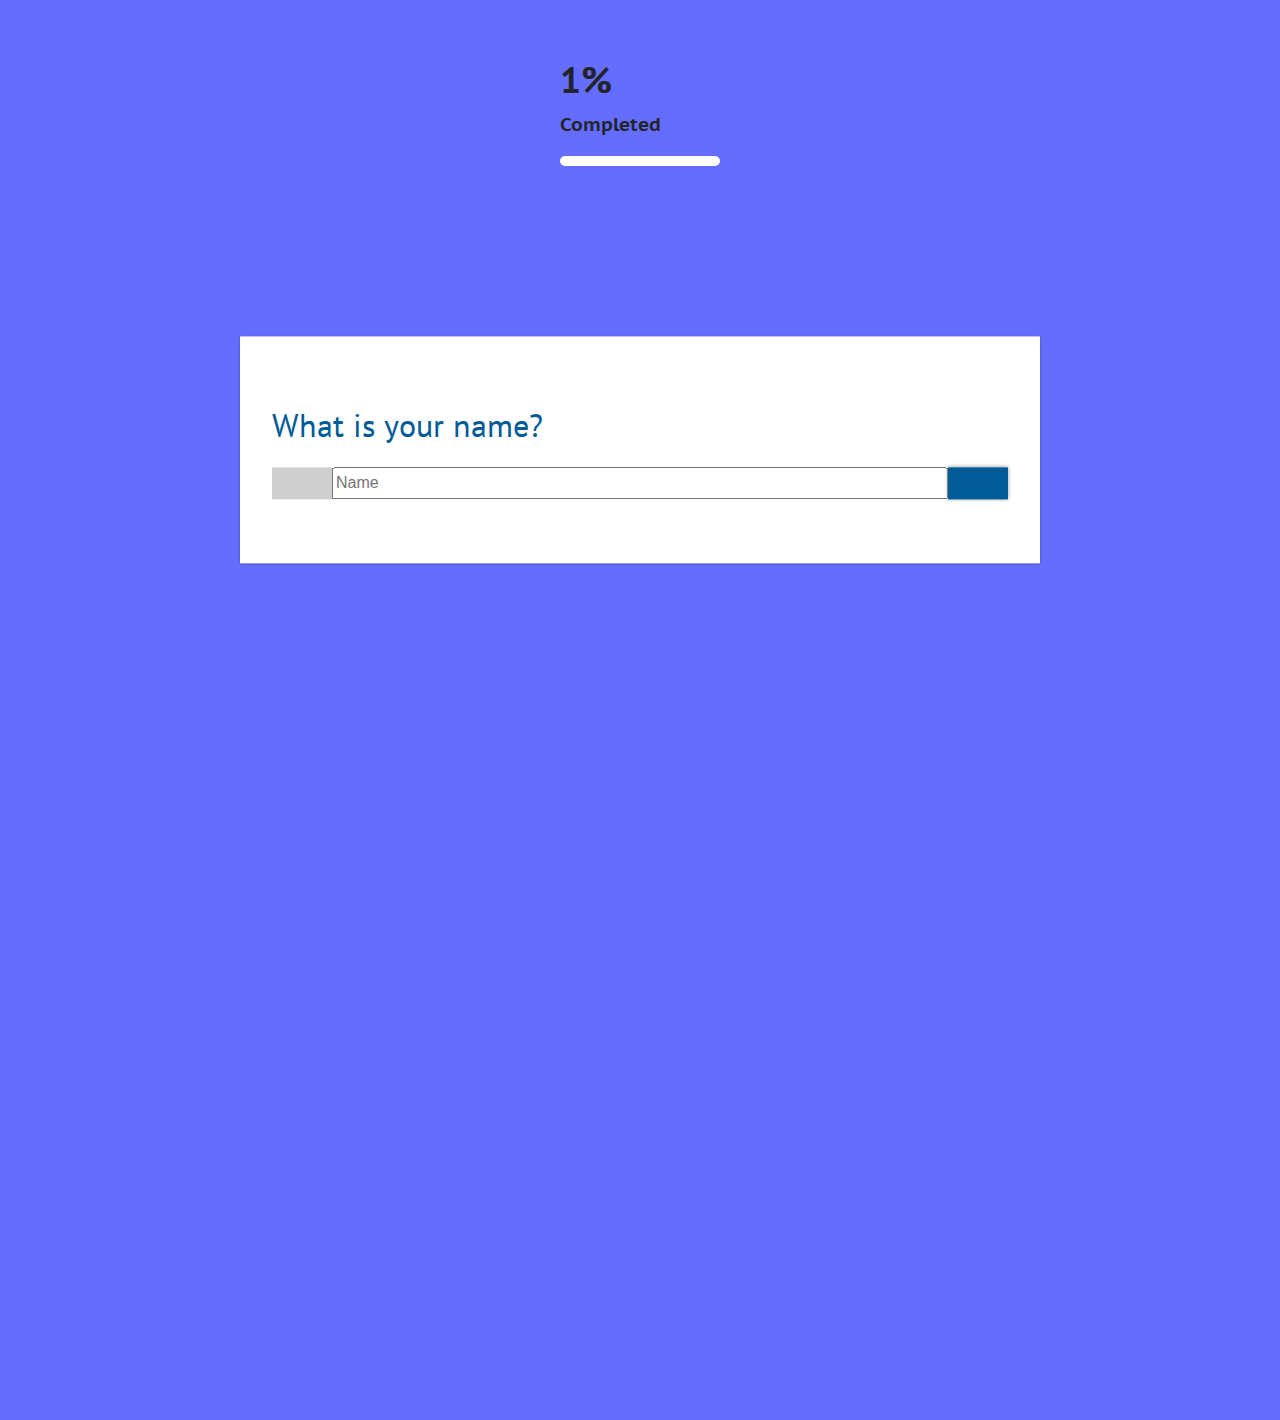
==== form.html @ 3a54dbaa "add a new file" ====
<!DOCTYPE html>
<html lang="en">

<head>
    <meta charset="UTF-8">
    <meta name="viewport" content="width=device-width, initial-scale=1.0">
    <meta http-equiv="X-UA-Compatible" content="IE=edge">
    <meta name="author" content="">
    <meta name="description" content="">
    <meta name="theme-color" content="#008000" />
    <title>Get Quote</title>

    <link rel="icon" href="favicon.ico" type="image/x-icon" />

    <link href="https://fonts.googleapis.com/css?family=PT+Sans|PT+Sans+Caption|PT+Serif" rel="stylesheet">
    <link rel="stylesheet" href="https://use.fontawesome.com/releases/v5.8.1/css/all.css" integrity="sha384-50oBUHEmvpQ+1lW4y57PTFmhCaXp0ML5d60M1M7uH2+nqUivzIebhndOJK28anvf" crossorigin="anonymous">

    <link rel="stylesheet" href="css/index.css">

    <link rel="stylesheet" href="stylesheet.css">



    <style>

    </style>

</head>

<body id="site" class="center-content">


    <form action="thankyou.html" method="GET" data-netlify-recaptcha="true" data-netlify="true">

        <div class="progress">
            <h3 id="status"><span class="percentage">1% </span>Completed</h3>
            <progress id="progressBar" value="0" max="100"></progress>
        </div>


        <div class="field-username input-text">

            <p class="question">What is your name?</p>

            <i class="fas fa-user-edit icon-start"></i>

            <input type="text" placeholder="Name" required />

            <i id="plus" class="fas fa-arrow-down enter-next"></i>

        </div>

        <div class="field-email input-text innactive">

            <p class="question">What is your Email?</p>

            <i class="fas fa-envelope icon-start"></i>

            <input type="email" placeholder="Email" required />

            <i id="plus" class="fas fa-arrow-down enter-next"></i>

        </div>


        <div class="field-coverage input-radio innactive">

            <p class="question">When would you like coverage?</p>

            <input id="immediately" type="radio" value="immediately" name="coverage" required />
            <label for="immediately" id="plus" class="enter-next">Immediately</label>

            <input id="2months" type="radio" value="2months" name="coverage" required />
            <label for="2months" id="plus" class="enter-next">Within 2 months</label>

            <input id="notsure" type="radio" value="notsure" name="coverage" required />
            <label for="notsure" id="plus" class="enter-next">Not sure</label>

        </div>



        <div class="field-income input-radio innactive">

                <p class="question">What is your total household income?</p>
    
                <input id="fortyseven-plus" type="radio" value="fortyseven-plus" name="income" required />
                <label for="fortyseven-plus" id="plus" class="enter-next">$47,001+</label>
    
                <input id="thirty-fortyseven" type="radio" value="thirty-fortyseven" name="income" required />
                <label for="thirty-fortyseven" id="plus" class="enter-next">$30,001 - $47,000</label>
    
                <input id="sixteen-and-thirty" type="radio" value="sixteen-and-thirty" name="income" required />
                <label for="sixteen-and-thirty" id="plus" class="enter-next">$16,001 - $30,000</label>

                <input id="zero-sixteen" type="radio" value="zero-sixteen" name="income" required />
                <label for="zero-sixteen" id="plus" class="enter-next">$0 - $16,000</label>
    
        </div>




        <div class="field-gender input-radio innactive">

            <p class="question">What is your Gender?</p>

            <input id="male" value="male" type="radio" name="gender" required />
            <label for="male" id="plus" class="enter-next">Male</label>

            <input id="female" type="radio" value="female" name="gender" required />
            <label for="female" id="plus" class="enter-next">Female</label>

        </div>

        <div class="field-submit input-submit innactive">

            <input id="submit" type="submit" />

        </div>

    </form>

    <script src="js/animated-form.js"></script>

    <script src="app.js"></script>

</body>

</html>
---- css/index.css ----
/* loads default */
@import url("default.css");
/*Loads embed.css*/
@import url('progressbar.css');
/*Loads seo.css*/
@import url('seo.css');
/*Loads embed.css*/
@import url('video-tag.css');
/*Loads embed.css*/
@import url('video-yt.css');
/*Loads embed.css*/
@import url('slider.css');
/*Loads gallery.css*/
@import url('gallery.css');
/*Loads inventory.css*/
@import url('inventory.css');
/*Loads template_literals.css*/
@import url('template_literals.css');
/* loads form */
@import url('form.css');
/*Loads button.css*/
@import url('button.css');
/*Loads Library.css*/
@import url('components.css');
/*Loads footer.css*/
@import url('footer.css');
/*Loads header.css*/
@import url('header.css');
/*Loads navbar.css*/
@import url('navbar.css');
/*Loads navbar.css*/
@import url('navbar-empty.css');
/*Loads menus.css*/
@import url('menus.css');
/* loads utilities */
@import url("utilities.css");
/* loads column */
@import url("column.css");
/* loads animated */
@import url("animated.css");

/* loads layouts */
@import url("layouts.css");
/* loads responsive_text */
@import url("responsive_text.css");
/* loads core */
@import url("ui-3-core-v1.0.css");
---- stylesheet.css ----
#site {
    display: -webkit-box;
    display: -ms-flexbox;
    display: flex;
    -webkit-box-orient: vertical;
    -webkit-box-direction: normal;
    -ms-flex-direction: column;
    flex-direction: column;
    background: rgb(101, 109, 255);
    -webkit-transition: background 0.5s ease;
    transition: background 0.5s ease;
    min-height: 800px;
}


[class*="field"] {
    position: absolute;
    top: 50%;
    left: 50%;
    width: 100%;
    /*    min-height: 600px;*/
    max-width: var(--page-max-width);
    -webkit-transform: translate(-50%, -50%);
    transform: translate(-50%, -50%);
    background: rgb(255, 255, 255);
    padding: 64px 32px;
    -webkit-transition: all 0.5s ease;
    transition: all 0.5s ease;
    -webkit-box-shadow: var(--shadow);
    box-shadow: var(--shadow);
}

@media only screen and (min-width: 500px) {
    [class*="field"] {
        width: 100%;
        max-width: 800px;
    }
}


[class*="input-text"] {
    display: grid;
    grid-template-columns: 60px 1fr 60px;
}

[class*="input-radio"] {
    display: grid;
    grid-gap: 1em;
    grid-template-rows: 1;
    grid-template-columns: 1fr;
}

[class*="input-radio-x2"] {
    display: grid;
    grid-gap: 1em;
    grid-template-rows: 1;
    grid-template-columns: 1fr 1fr;
}

[class*="input-submit"] {
    display: grid;
    grid-template-columns: 1fr;
}


.field-name i,
.field-email i,
.field-password i {
    cursor: pointer;
}

.field-name input,
.field-email input,
.field-password input {
    background: var(--form-input-background);
    color: #000;
    padding: 16px;
    border: none;
    -webkit-box-flex: 1;
    -ms-flex: 1;
    flex: 1;
    outline: none;
}

select:focus,
input:focus {
    background: #e8e8e8;
}

div.innactive {
    opacity: 0;
    pointer-events: none;
    -webkit-transform: translate(-50%, 50%);
    transform: translate(-50%, 50%);
}

div.active {
    opacity: 1;
    pointer-events: all;
    -webkit-transform: translate(-50%, -50%);
    transform: translate(-50%, -50%);
}

@-webkit-keyframes shake {
    0% {
        -webkit-transform: translate(-50%, -50%) rotate(0deg);
        transform: translate(-50%, -50%) rotate(0deg);
    }

    50% {
        -webkit-transform: translate(-50%, -50%) rotate(10deg);
        transform: translate(-50%, -50%) rotate(10deg);
    }

    100% {
        -webkit-transform: translate(-50%, -50%) rotate(0deg);
        transform: translate(-50%, -50%) rotate(0deg);
    }
}

@keyframes shake {
    0% {
        -webkit-transform: translate(-50%, -50%) rotate(0deg);
        transform: translate(-50%, -50%) rotate(0deg);
    }

    50% {
        -webkit-transform: translate(-50%, -50%) rotate(10deg);
        transform: translate(-50%, -50%) rotate(10deg);
    }

    100% {
        -webkit-transform: translate(-50%, -50%) rotate(0deg);
        transform: translate(-50%, -50%) rotate(0deg);
    }
}


/*styles radio buttons*/

.input-radio input[type="radio"] {
    opacity: 0.01;
    z-index: 100;

}

.input-radio input[type="radio"]:checked + label,
.Checked + label {
    background: green;


}

.input-radio label {
    padding: 0px;
    margin: 0;
    border: none;
    cursor: pointer;
    z-index: 90;
    font-size: 1.4em;
    font-weight: 400;
    padding: 16px;
}

.input-radio label:hover {
    background: var(--quaternary) !important;
}



#female {
    opacity: 0;
    position: absolute;
    grid-column: 1;
}

#male {
    opacity: 0;
    position: absolute;
    grid-column: 2;
}


p.question {
    color: var(--primary);
    font-size: 2em;
    grid-column: 1 / -1;
}

i.icon-start {
    padding: 16px !important;
    display: -webkit-box;
    display: -ms-flexbox;
    display: flex;
    -webkit-box-pack: center;
    -ms-flex-pack: center;
    justify-content: center;
    -webkit-box-align: center;
    -ms-flex-align: center;
    align-items: center;
    background: #cecece !important;
    color: #6a6a6a !important;
}

.enter-next {
    display: -webkit-box;
    display: -ms-flexbox;
    display: flex;
    -webkit-box-pack: center;
    -ms-flex-pack: center;
    justify-content: center;
    -webkit-box-align: center;
    -ms-flex-align: center;
    align-items: center;
    font-size: 24px;
    cursor: pointer;
    outline: none;
    color: #fff !important;
    background-color: var(--primary) !important;
    border: none;
    -webkit-box-shadow: 0 0 4px #999;
    box-shadow: 0 0 4px #999;
}

.enter-next:hover {
    background: var(--quaternary) !important;
}

.enter-next:active {
    background-color: #003180;
    -webkit-box-shadow: 1px 1px #666;
    box-shadow: 1px 1px #666;
    -webkit-transform: translateY(1px);
    transform: translateY(1px);
}

/*styles home*/

[class*="column"].insurance101 > div {
    margin: 32px 0px;
}

[class*="column"].header-insurance101 {
    --insert-padding: 32px;
    --insert-box-shadow: var(--shadow);

    --fa-text-shadow: 1px 1px #000;
    --fa-margin: 0em !important;
}

.callaction {
    background: #fff;
}

.callaction:hover {
    opacity: 9;
    -webkit-box-shadow: 0 0 64px rgba(33, 33, 33, .2);
    box-shadow: 0 0 64px rgba(33, 33, 33, .2);
}







.center-content {
    height: 100vh;
    display: flex;
    justify-content: center;
    align-items: center;
    flex-direction: column;
}

#form {

    position: relative;
    height: 100%;
    max-height: 800px;
    width: 100%;
    /*            border: 1px solid red;*/
    max-width: var(--page-max-width);
    margin: auto;
}



.progress {
    z-index: 9999999;
    max-width: 780px;
    margin: auto;
    min-height: 800px;

}


progress:after {
    -webkit-appearance: none;
    -moz-appearance: none;
    appearance: none;

}

progress::-moz-progress-bar {
    border-radius: 12px;
    background: #FFF;
    box-shadow: inset 0 -2px 4px rgba(0, 0, 0, 0.4), 0 2px 5px 0px rgba(0, 0, 0, 0.3);

}

@media screen and (-webkit-min-device-pixel-ratio:0) {
    progress {
        border-radius: 12px;
        background: #ffffff;
        height: 10px;
    }
}

progress::-webkit-progress-bar {
    background: transparent;
}

progress::-webkit-progress-value {
    border-radius: 12px;
    background: var(--primary);
    box-shadow: inset 0 -2px 4px rgba(0, 0, 0, 0.4), 0 2px 5px 0px rgba(0, 0, 0, 0.3);
}

progress::-webkit-progress-value {
    transition: width 2s ease;
}


.percentage {
    font-size: 2em;
    display: block;
    opacity: 1;
    animation: fade 1s linear;
}


@keyframes fade {

    0% {
        opacity: 0
    }

    ,
    50% {
        opacity: 1
    }

    ,
    100% {
        opacity: 9
    }
}












.center-content {
    height: 100vh;
    display: flex;
    justify-content: center;
    align-items: center;
    flex-direction: column;
}

#form {

    position: relative;
    height: 100%;
    max-height: 800px;
    width: 100%;
    /*            border: 1px solid red;*/
    max-width: var(--page-max-width);
    margin: auto;
}



.progress {
    z-index: 9999999;
    max-width: 780px;
    margin: auto;
    min-height: 800px;

}


progress:after {
    -webkit-appearance: none;
    -moz-appearance: none;
    appearance: none;

}

progress::-moz-progress-bar {
    border-radius: 12px;
    background: #FFF;
    box-shadow: inset 0 -2px 4px rgba(0, 0, 0, 0.4), 0 2px 5px 0px rgba(0, 0, 0, 0.3);

}

@media screen and (-webkit-min-device-pixel-ratio:0) {
    progress {
        border-radius: 12px;
        background: #ffffff;
        height: 10px;
    }
}

progress::-webkit-progress-bar {
    background: transparent;
}

progress::-webkit-progress-value {
    border-radius: 12px;
    background: var(--primary);
    box-shadow: inset 0 -2px 4px rgba(0, 0, 0, 0.4), 0 2px 5px 0px rgba(0, 0, 0, 0.3);
}

progress::-webkit-progress-value {
    transition: width 2s ease;
}


.percentage {
    font-size: 2em;
    display: block;
    opacity: 1;
    animation: fade 1s linear;
}


@keyframes fade {

    0% {
        opacity: 0
    }

    ,
    50% {
        opacity: 1
    }

    ,
    100% {
        opacity: 9
    }
}
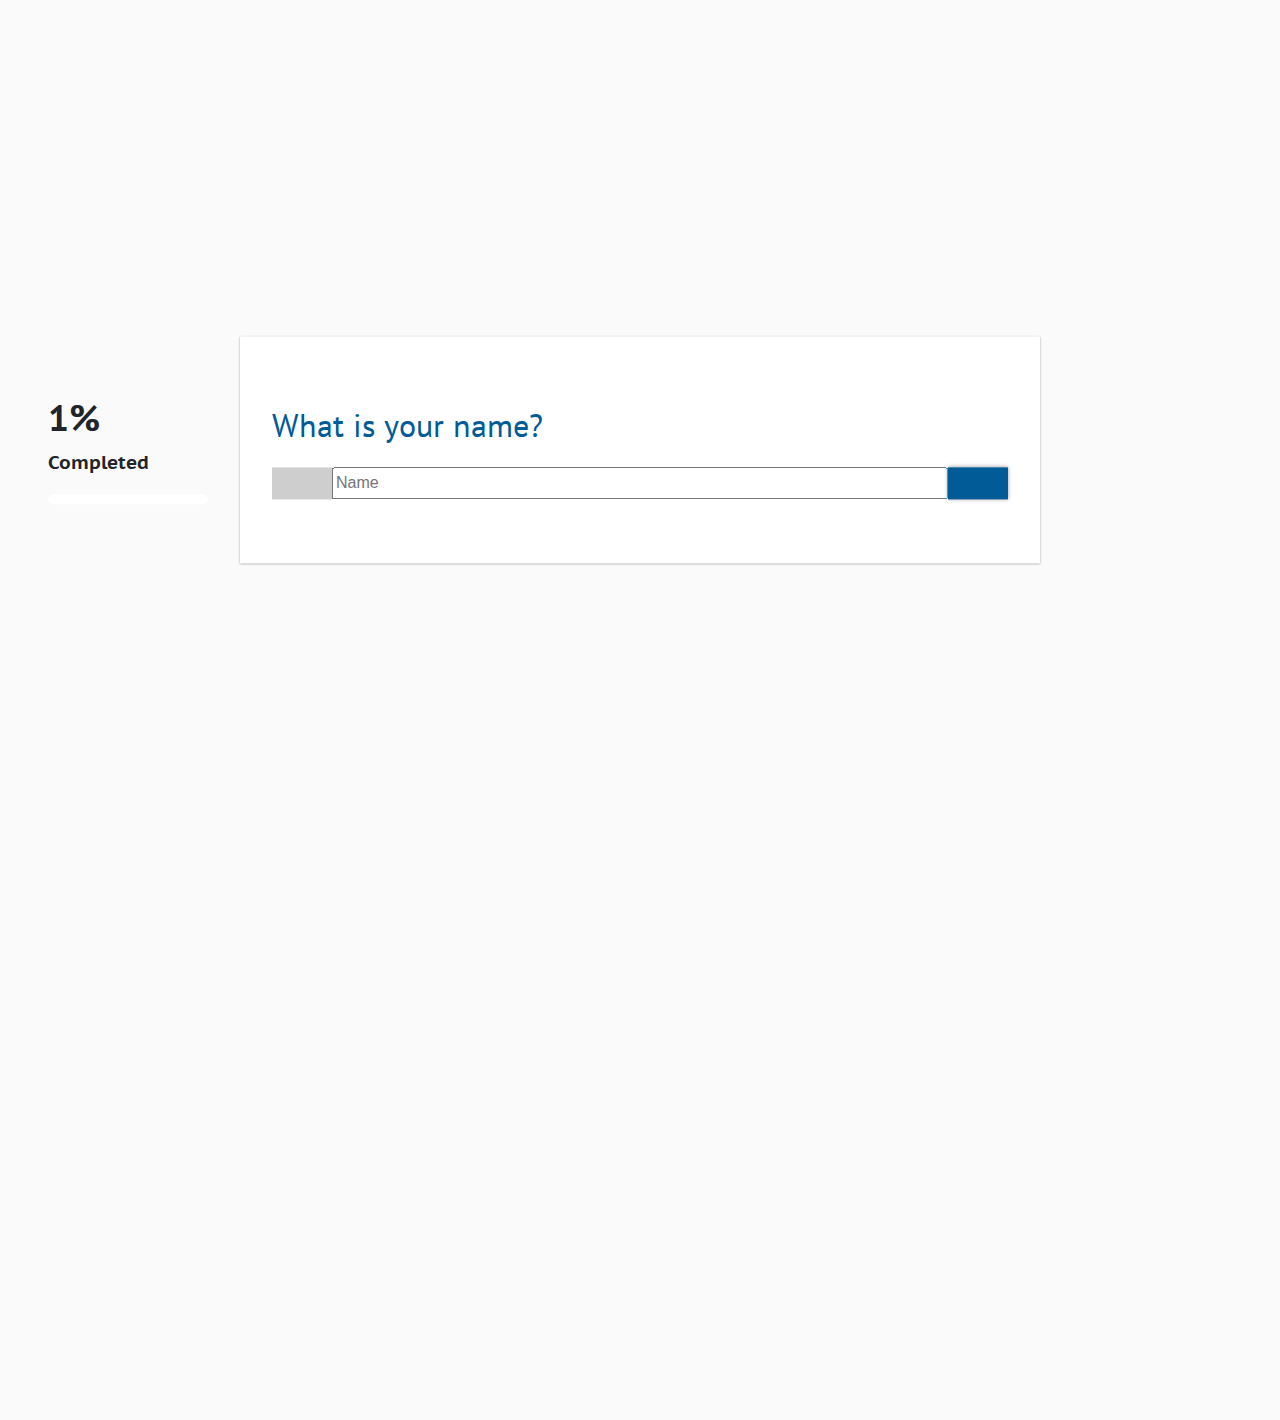
==== commit 458a2b7e: "add a new file" ====
--- a/form.html
+++ b/form.html
@@ -13,7 +13,8 @@
     <link rel="icon" href="favicon.ico" type="image/x-icon" />
 
     <link href="https://fonts.googleapis.com/css?family=PT+Sans|PT+Sans+Caption|PT+Serif" rel="stylesheet">
-    <link rel="stylesheet" href="https://use.fontawesome.com/releases/v5.8.1/css/all.css" integrity="sha384-50oBUHEmvpQ+1lW4y57PTFmhCaXp0ML5d60M1M7uH2+nqUivzIebhndOJK28anvf" crossorigin="anonymous">
+    <link rel="stylesheet" href="https://use.fontawesome.com/releases/v5.8.1/css/all.css"
+        integrity="sha384-50oBUHEmvpQ+1lW4y57PTFmhCaXp0ML5d60M1M7uH2+nqUivzIebhndOJK28anvf" crossorigin="anonymous">
 
     <link rel="stylesheet" href="css/index.css">
 
@@ -23,103 +24,162 @@
 
     <style>
 
+
+
+
+.progress {
+    position: absolute;
+    top: 50%;
+    left: 35%;
+    width: 100%;
+    margin: auto;
+    max-width: 800px;
+    -webkit-transform: translate(-50%, -50%);
+    transform: translate(-50%, -50%);
+    /* background: rgb(255, 255, 255); */
+
+}
+
     </style>
 
 </head>
 
-<body id="site" class="center-content">
+<body id="site">
+
+    <!-- <nav id="navbar-empty"></nav> -->
+
+    <div class="wrapper">
+
+        <form id="quoteForm" action="thankyou.html" method="GET" data-netlify-recaptcha="true" data-netlify="true">
 
 
-    <form action="thankyou.html" method="GET" data-netlify-recaptcha="true" data-netlify="true">
-
-        <div class="progress">
-            <h3 id="status"><span class="percentage">1% </span>Completed</h3>
-            <progress id="progressBar" value="0" max="100"></progress>
-        </div>
+            <div class="progress">
+                <h3 id="status"><span class="percentage">1% </span>Completed</h3>
+                <progress id="progressBar" value="0" max="100"></progress>
+            </div>
 
 
-        <div class="field-username input-text">
+            <div class="field-username input-text">
 
-            <p class="question">What is your name?</p>
+                <p class="question">What is your name?</p>
 
-            <i class="fas fa-user-edit icon-start"></i>
+                <i class="fas fa-user-edit icon-start"></i>
 
-            <input type="text" placeholder="Name" required />
+                <input type="text" placeholder="Name" required />
 
-            <i id="plus" class="fas fa-arrow-down enter-next"></i>
+                <i id="plus" class="fas fa-arrow-down enter-next"></i>
 
-        </div>
+            </div>
 
-        <div class="field-email input-text innactive">
+            <div class="field-email input-text innactive">
 
-            <p class="question">What is your Email?</p>
+                <p class="question">What is your Email?</p>
 
-            <i class="fas fa-envelope icon-start"></i>
+                <i class="fas fa-envelope icon-start"></i>
 
-            <input type="email" placeholder="Email" required />
+                <input type="email" placeholder="Email" required />
 
-            <i id="plus" class="fas fa-arrow-down enter-next"></i>
+                <i id="plus" class="fas fa-arrow-down enter-next"></i>
 
-        </div>
-
-
-        <div class="field-coverage input-radio innactive">
-
-            <p class="question">When would you like coverage?</p>
-
-            <input id="immediately" type="radio" value="immediately" name="coverage" required />
-            <label for="immediately" id="plus" class="enter-next">Immediately</label>
-
-            <input id="2months" type="radio" value="2months" name="coverage" required />
-            <label for="2months" id="plus" class="enter-next">Within 2 months</label>
-
-            <input id="notsure" type="radio" value="notsure" name="coverage" required />
-            <label for="notsure" id="plus" class="enter-next">Not sure</label>
-
-        </div>
+            </div>
 
 
 
-        <div class="field-income input-radio innactive">
+
+            <div class="field-gender input-radio innactive">
+
+                <p class="question">What is your Gender?</p>
+
+                <input id="male" value="male" type="radio" name="gender" required />
+                <label for="male" id="plus" class="enter-next">Male</label>
+
+                <input id="female" type="radio" value="female" name="gender" required />
+                <label for="female" id="plus" class="enter-next">Female</label>
+
+            </div>
+
+
+            <div class="field-coverage input-radio innactive">
+
+                <p class="question">When would you like coverage?</p>
+
+                <input id="immediately" type="radio" value="immediately" name="coverage" required />
+                <label for="immediately" id="plus" class="enter-next">Immediately</label>
+
+                <input id="2months" type="radio" value="2months" name="coverage" required />
+                <label for="2months" id="plus" class="enter-next">Within 2 months</label>
+
+                <input id="notsure" type="radio" value="notsure" name="coverage" required />
+                <label for="notsure" id="plus" class="enter-next">Not sure</label>
+
+            </div>
+
+
+
+            <div class="field-income input-radio innactive">
 
                 <p class="question">What is your total household income?</p>
-    
+
                 <input id="fortyseven-plus" type="radio" value="fortyseven-plus" name="income" required />
                 <label for="fortyseven-plus" id="plus" class="enter-next">$47,001+</label>
-    
+
                 <input id="thirty-fortyseven" type="radio" value="thirty-fortyseven" name="income" required />
                 <label for="thirty-fortyseven" id="plus" class="enter-next">$30,001 - $47,000</label>
-    
+
                 <input id="sixteen-and-thirty" type="radio" value="sixteen-and-thirty" name="income" required />
                 <label for="sixteen-and-thirty" id="plus" class="enter-next">$16,001 - $30,000</label>
 
                 <input id="zero-sixteen" type="radio" value="zero-sixteen" name="income" required />
                 <label for="zero-sixteen" id="plus" class="enter-next">$0 - $16,000</label>
-    
-        </div>
+
+            </div>
 
 
 
 
-        <div class="field-gender input-radio innactive">
+            <div class="field-enrolled input-radio innactive">
 
-            <p class="question">What is your Gender?</p>
+                <p class="question">Are you currently enrolled in Medicare Parts A or B?</p>
 
-            <input id="male" value="male" type="radio" name="gender" required />
-            <label for="male" id="plus" class="enter-next">Male</label>
+                <input id="enrolled-yes" type="radio" value="enrolled-yes" name="enrolled" required />
+                <label for="enrolled-yes" id="plus" class="enter-next">Yes</label>
 
-            <input id="female" type="radio" value="female" name="gender" required />
-            <label for="female" id="plus" class="enter-next">Female</label>
+                <input id="enrolled-no" type="radio" value="enrolled-no" name="enrolled" required />
+                <label for="enrolled-no" id="plus" class="enter-next">No</label>
 
-        </div>
+                <input id="enrolled-unsure" type="radio" value="enrolled-unsure" name="enrolled" required />
+                <label for="enrolled-unsure" id="plus" class="enter-next">Unsure</label>
 
-        <div class="field-submit input-submit innactive">
+            </div>
 
-            <input id="submit" type="submit" />
 
-        </div>
 
-    </form>
+            <div class="field-birth input-radio innactive">
+
+                <p class="question">What is your date of birth?</p>
+
+                <input type="date" id="birth" name="birth" value="1950-01-01" min="1950-01-01" max="2018-12-31">
+
+                <i id="plus" class="fas fa-arrow-down enter-next"></i>
+
+            </div>
+
+
+
+            <div class="field-submit input-submit innactive">
+
+                <input id="submit" type="submit" />
+
+            </div>
+
+        </form>
+
+
+    </div>
+
+
+
+    <!-- <footer id="footer"></footer> -->
 
     <script src="js/animated-form.js"></script>
 
@@ -127,4 +187,4 @@
 
 </body>
 
-</html>
+</html>--- a/stylesheet.css
+++ b/stylesheet.css
@@ -1,15 +1,15 @@
+html {
+    overflow: scroll;
+    min-height: 500px;
+    height: 100vh;
+    max-height: 100vh;
+}
+
+
 #site {
-    display: -webkit-box;
-    display: -ms-flexbox;
-    display: flex;
-    -webkit-box-orient: vertical;
-    -webkit-box-direction: normal;
-    -ms-flex-direction: column;
-    flex-direction: column;
-    background: rgb(101, 109, 255);
+    background: #fafafa;
     -webkit-transition: background 0.5s ease;
     transition: background 0.5s ease;
-    min-height: 800px;
 }
 
 
@@ -18,7 +18,6 @@
     top: 50%;
     left: 50%;
     width: 100%;
-    /*    min-height: 600px;*/
     max-width: var(--page-max-width);
     -webkit-transform: translate(-50%, -50%);
     transform: translate(-50%, -50%);
@@ -50,12 +49,6 @@
     grid-template-columns: 1fr;
 }
 
-[class*="input-radio-x2"] {
-    display: grid;
-    grid-gap: 1em;
-    grid-template-rows: 1;
-    grid-template-columns: 1fr 1fr;
-}
 
 [class*="input-submit"] {
     display: grid;
@@ -166,19 +159,6 @@
     background: var(--quaternary) !important;
 }
 
-
-
-#female {
-    opacity: 0;
-    position: absolute;
-    grid-column: 1;
-}
-
-#male {
-    opacity: 0;
-    position: absolute;
-    grid-column: 2;
-}
 
 
 p.question {
@@ -263,35 +243,10 @@
 
 
 
-
-.center-content {
-    height: 100vh;
-    display: flex;
-    justify-content: center;
-    align-items: center;
-    flex-direction: column;
-}
-
 #form {
-
-    position: relative;
-    height: 100%;
-    max-height: 800px;
-    width: 100%;
-    /*            border: 1px solid red;*/
-    max-width: var(--page-max-width);
-    margin: auto;
-}
-
-
-
-.progress {
-    z-index: 9999999;
-    max-width: 780px;
-    margin: auto;
-    min-height: 800px;
-
-}
+    position: absolute;
+}
+
 
 
 progress:after {
@@ -345,116 +300,14 @@
         opacity: 0
     }
 
-    ,
+    
     50% {
         opacity: 1
     }
 
-    ,
+    
     100% {
         opacity: 9
     }
 }
 
-
-
-
-
-
-
-
-
-
-
-
-.center-content {
-    height: 100vh;
-    display: flex;
-    justify-content: center;
-    align-items: center;
-    flex-direction: column;
-}
-
-#form {
-
-    position: relative;
-    height: 100%;
-    max-height: 800px;
-    width: 100%;
-    /*            border: 1px solid red;*/
-    max-width: var(--page-max-width);
-    margin: auto;
-}
-
-
-
-.progress {
-    z-index: 9999999;
-    max-width: 780px;
-    margin: auto;
-    min-height: 800px;
-
-}
-
-
-progress:after {
-    -webkit-appearance: none;
-    -moz-appearance: none;
-    appearance: none;
-
-}
-
-progress::-moz-progress-bar {
-    border-radius: 12px;
-    background: #FFF;
-    box-shadow: inset 0 -2px 4px rgba(0, 0, 0, 0.4), 0 2px 5px 0px rgba(0, 0, 0, 0.3);
-
-}
-
-@media screen and (-webkit-min-device-pixel-ratio:0) {
-    progress {
-        border-radius: 12px;
-        background: #ffffff;
-        height: 10px;
-    }
-}
-
-progress::-webkit-progress-bar {
-    background: transparent;
-}
-
-progress::-webkit-progress-value {
-    border-radius: 12px;
-    background: var(--primary);
-    box-shadow: inset 0 -2px 4px rgba(0, 0, 0, 0.4), 0 2px 5px 0px rgba(0, 0, 0, 0.3);
-}
-
-progress::-webkit-progress-value {
-    transition: width 2s ease;
-}
-
-
-.percentage {
-    font-size: 2em;
-    display: block;
-    opacity: 1;
-    animation: fade 1s linear;
-}
-
-
-@keyframes fade {
-
-    0% {
-        opacity: 0
-    }
-
-    ,
-    50% {
-        opacity: 1
-    }
-
-    ,
-    100% {
-        opacity: 9
-    }
-}
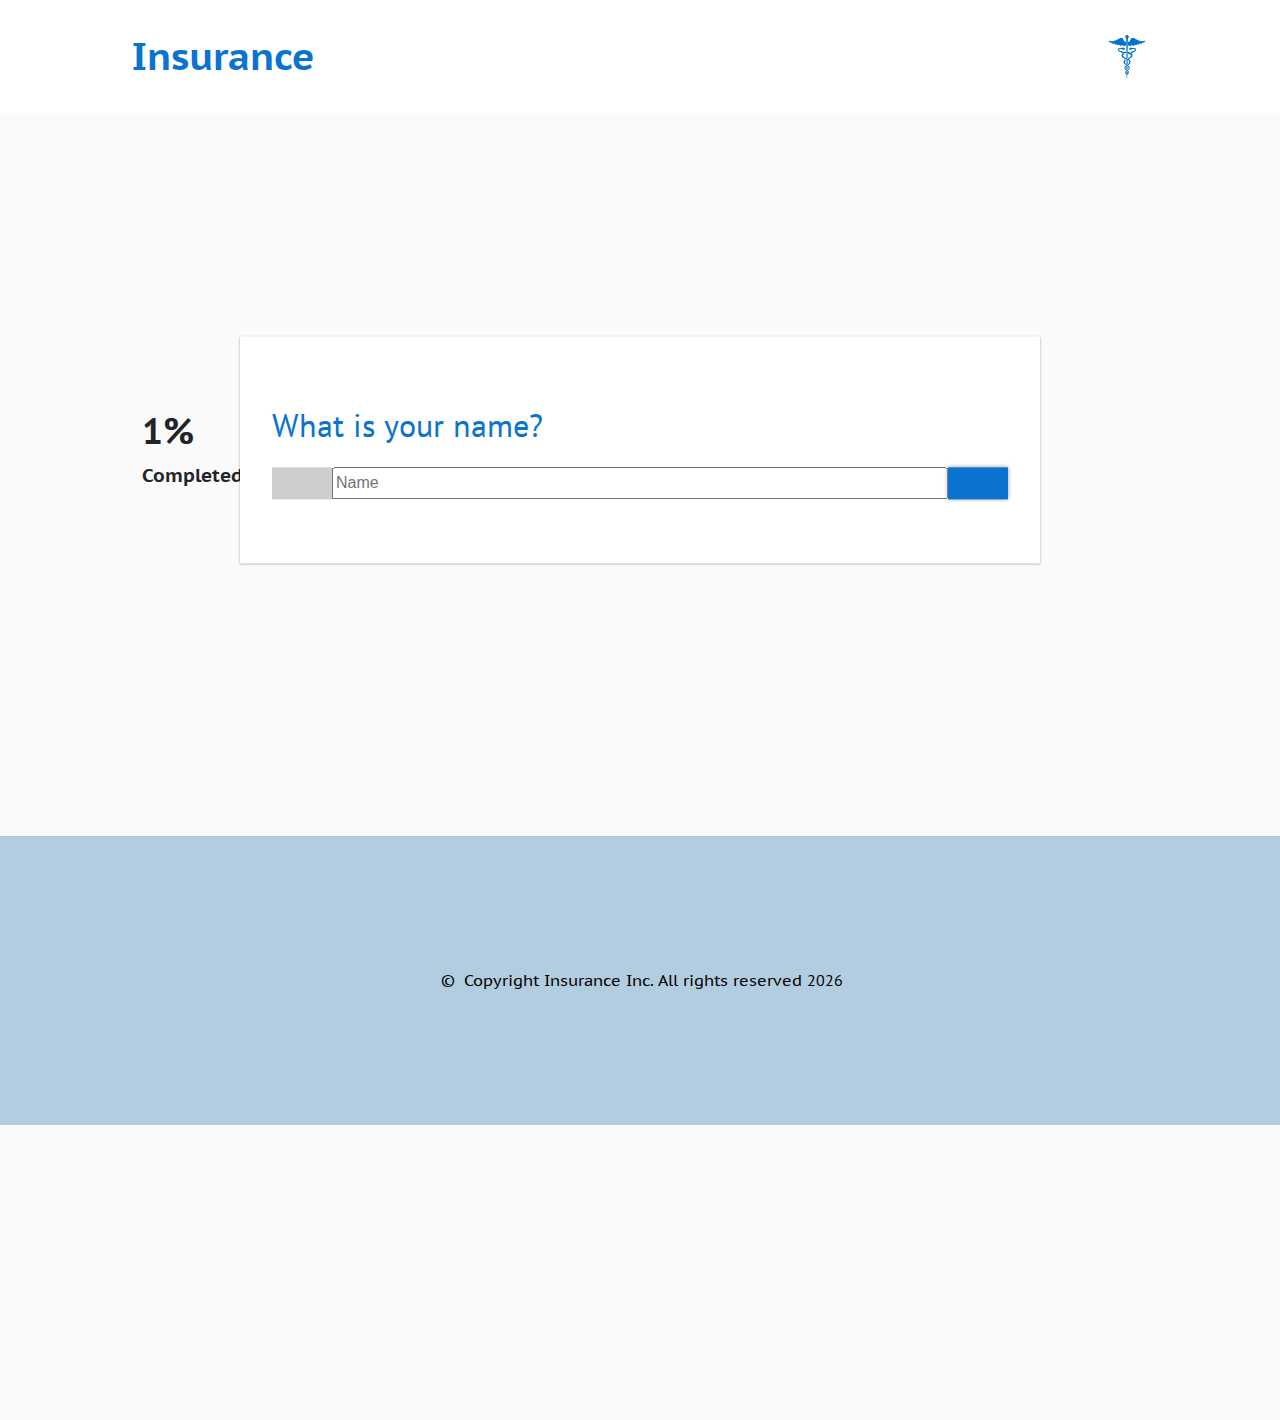
==== commit e8ff7b21: "add a new file" ====
--- a/form.html
+++ b/form.html
@@ -28,25 +28,42 @@
 
 
 .progress {
+    display: flex;
+    justify-content: center;
+    align-items: center;
+    flex-direction: column;
+    border-radius: 128px;
     position: absolute;
     top: 50%;
-    left: 35%;
-    width: 100%;
+    left:15%;
+    width: 150px;
+    height: 150px;
     margin: auto;
-    max-width: 800px;
+    padding: 100px;
     -webkit-transform: translate(-50%, -50%);
     transform: translate(-50%, -50%);
     /* background: rgb(255, 255, 255); */
 
+
 }
 
+
+
+#footer {
+    position: absolute;
+    bottom:-25%;
+    left:0;
+    right:0;
+
+}
+
     </style>
 
 </head>
 
 <body id="site">
 
-    <!-- <nav id="navbar-empty"></nav> -->
+    <nav id="navbar-empty"></nav>
 
     <div class="wrapper">
 
@@ -179,7 +196,7 @@
 
 
 
-    <!-- <footer id="footer"></footer> -->
+    <footer id="footer"></footer>
 
     <script src="js/animated-form.js"></script>
 
--- a/stylesheet.css
+++ b/stylesheet.css
@@ -1,8 +1,8 @@
 html {
-    overflow: scroll;
+    overflow-y: scroll;
     min-height: 500px;
-    height: 100vh;
-    max-height: 100vh;
+    height: 50vh;
+    /* max-height: 100vh; */
 }
 
 
@@ -10,6 +10,10 @@
     background: #fafafa;
     -webkit-transition: background 0.5s ease;
     transition: background 0.5s ease;
+    /* min-height: 500px; */
+    /* height: 100vh; */
+    /* max-height: 100vh; */
+
 }
 
 
@@ -248,7 +252,6 @@
 }
 
 
-
 progress:after {
     -webkit-appearance: none;
     -moz-appearance: none;
@@ -258,7 +261,8 @@
 
 progress::-moz-progress-bar {
     border-radius: 12px;
-    background: #FFF;
+    background: #ddd;
+    
     box-shadow: inset 0 -2px 4px rgba(0, 0, 0, 0.4), 0 2px 5px 0px rgba(0, 0, 0, 0.3);
 
 }
@@ -266,7 +270,7 @@
 @media screen and (-webkit-min-device-pixel-ratio:0) {
     progress {
         border-radius: 12px;
-        background: #ffffff;
+        background: #ddd;
         height: 10px;
     }
 }
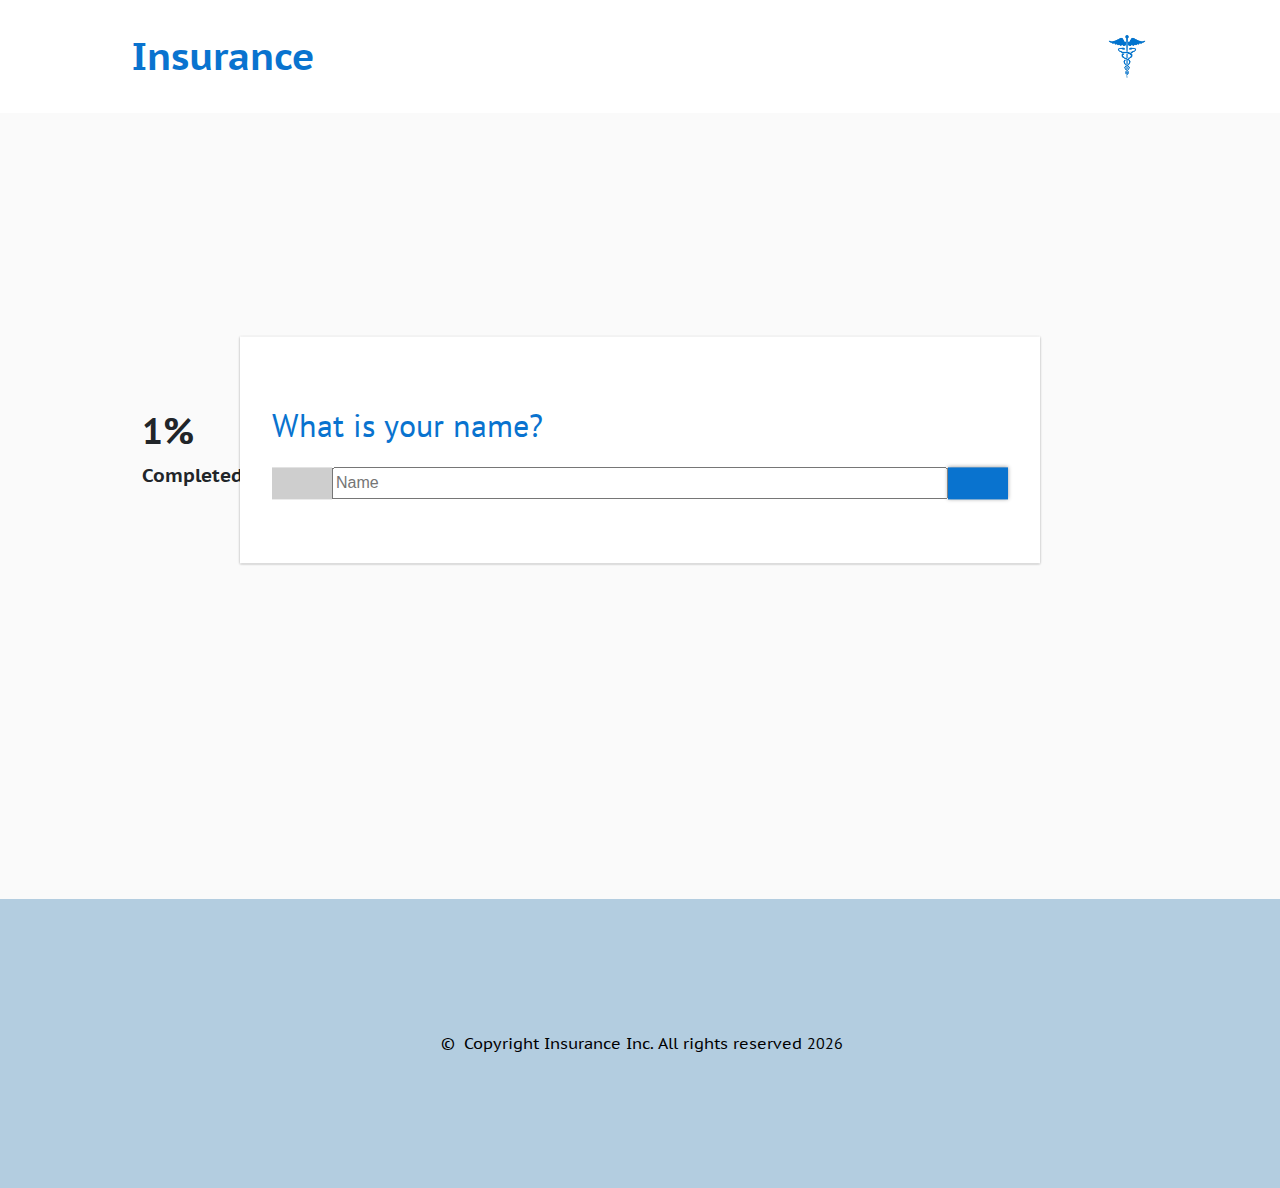
==== commit 5c3f28d1: "add a new file" ====
--- a/form.html
+++ b/form.html
@@ -13,6 +13,7 @@
     <link rel="icon" href="favicon.ico" type="image/x-icon" />
 
     <link href="https://fonts.googleapis.com/css?family=PT+Sans|PT+Sans+Caption|PT+Serif" rel="stylesheet">
+
     <link rel="stylesheet" href="https://use.fontawesome.com/releases/v5.8.1/css/all.css"
         integrity="sha384-50oBUHEmvpQ+1lW4y57PTFmhCaXp0ML5d60M1M7uH2+nqUivzIebhndOJK28anvf" crossorigin="anonymous">
 
@@ -48,12 +49,44 @@
 }
 
 
-
-#footer {
-    position: absolute;
-    bottom:-25%;
+.wrapper {
+    z-index: 999999999 !important;
+    overflow: hidden;
+    /* border:10px solid red; */
+    width: 100%;
+    height: 100vh;
+    margin: auto;
+    padding: 100px;
+    position: absolute;
+    top: 50%;
+    left:50%;
+    -webkit-transform: translate(-50%, -50%);
+    transform: translate(-50%, -50%);
+}
+
+#forma {
+/* border: 2px solid red;
+position: absolute;
+    top:50%;
+    left:50%;
+    -webkit-transform: translate(-50%, -50%);
+    transform: translate(-50%, -50%);
+    height: 100vh; */
+}
+
+#navbar 
+{
+    position: absolute;
+    bottom:-32%;
     left:0;
     right:0;
+}
+
+#footer {
+    position: absolute;
+    bottom:-32%;
+    left:0;
+    right:0;
 
 }
 
@@ -67,7 +100,7 @@
 
     <div class="wrapper">
 
-        <form id="quoteForm" action="thankyou.html" method="GET" data-netlify-recaptcha="true" data-netlify="true">
+        <form id="forma" action="thankyou.html" method="GET" data-netlify-recaptcha="true" data-netlify="true">
 
 
             <div class="progress">
@@ -76,118 +109,88 @@
             </div>
 
 
+
             <div class="field-username input-text">
-
                 <p class="question">What is your name?</p>
-
                 <i class="fas fa-user-edit icon-start"></i>
-
                 <input type="text" placeholder="Name" required />
-
                 <i id="plus" class="fas fa-arrow-down enter-next"></i>
-
-            </div>
+            </div>
+
+
+
 
             <div class="field-email input-text innactive">
-
                 <p class="question">What is your Email?</p>
-
                 <i class="fas fa-envelope icon-start"></i>
-
                 <input type="email" placeholder="Email" required />
-
                 <i id="plus" class="fas fa-arrow-down enter-next"></i>
-
             </div>
 
 
 
 
             <div class="field-gender input-radio innactive">
-
                 <p class="question">What is your Gender?</p>
-
                 <input id="male" value="male" type="radio" name="gender" required />
                 <label for="male" id="plus" class="enter-next">Male</label>
-
                 <input id="female" type="radio" value="female" name="gender" required />
                 <label for="female" id="plus" class="enter-next">Female</label>
-
             </div>
 
 
             <div class="field-coverage input-radio innactive">
-
                 <p class="question">When would you like coverage?</p>
-
                 <input id="immediately" type="radio" value="immediately" name="coverage" required />
                 <label for="immediately" id="plus" class="enter-next">Immediately</label>
-
                 <input id="2months" type="radio" value="2months" name="coverage" required />
                 <label for="2months" id="plus" class="enter-next">Within 2 months</label>
-
                 <input id="notsure" type="radio" value="notsure" name="coverage" required />
                 <label for="notsure" id="plus" class="enter-next">Not sure</label>
-
             </div>
 
 
 
             <div class="field-income input-radio innactive">
-
                 <p class="question">What is your total household income?</p>
-
                 <input id="fortyseven-plus" type="radio" value="fortyseven-plus" name="income" required />
                 <label for="fortyseven-plus" id="plus" class="enter-next">$47,001+</label>
-
                 <input id="thirty-fortyseven" type="radio" value="thirty-fortyseven" name="income" required />
                 <label for="thirty-fortyseven" id="plus" class="enter-next">$30,001 - $47,000</label>
-
                 <input id="sixteen-and-thirty" type="radio" value="sixteen-and-thirty" name="income" required />
                 <label for="sixteen-and-thirty" id="plus" class="enter-next">$16,001 - $30,000</label>
-
                 <input id="zero-sixteen" type="radio" value="zero-sixteen" name="income" required />
                 <label for="zero-sixteen" id="plus" class="enter-next">$0 - $16,000</label>
-
             </div>
 
 
 
 
             <div class="field-enrolled input-radio innactive">
-
                 <p class="question">Are you currently enrolled in Medicare Parts A or B?</p>
-
                 <input id="enrolled-yes" type="radio" value="enrolled-yes" name="enrolled" required />
                 <label for="enrolled-yes" id="plus" class="enter-next">Yes</label>
-
                 <input id="enrolled-no" type="radio" value="enrolled-no" name="enrolled" required />
                 <label for="enrolled-no" id="plus" class="enter-next">No</label>
-
                 <input id="enrolled-unsure" type="radio" value="enrolled-unsure" name="enrolled" required />
                 <label for="enrolled-unsure" id="plus" class="enter-next">Unsure</label>
-
-            </div>
-
-
-
-            <div class="field-birth input-radio innactive">
-
+            </div>
+
+
+
+            <div class="field-birth input-text innactive">
                 <p class="question">What is your date of birth?</p>
-
+                <i class="fas fa-user-edit icon-start"></i>
                 <input type="date" id="birth" name="birth" value="1950-01-01" min="1950-01-01" max="2018-12-31">
-
                 <i id="plus" class="fas fa-arrow-down enter-next"></i>
-
             </div>
 
 
 
             <div class="field-submit input-submit innactive">
-
                 <input id="submit" type="submit" />
-
-            </div>
+            </div>
+
 
         </form>
 
--- a/stylesheet.css
+++ b/stylesheet.css
@@ -1,9 +1,8 @@
-html {
+/* html {
     overflow-y: scroll;
     min-height: 500px;
     height: 50vh;
-    /* max-height: 100vh; */
-}
+} */
 
 
 #site {
@@ -245,7 +244,9 @@
 
 
 
-
+     .small-img {
+            max-width: 200px !important;
+        }
 
 #form {
     position: absolute;
@@ -315,3 +316,7 @@
     }
 }
 
+
+
+
+
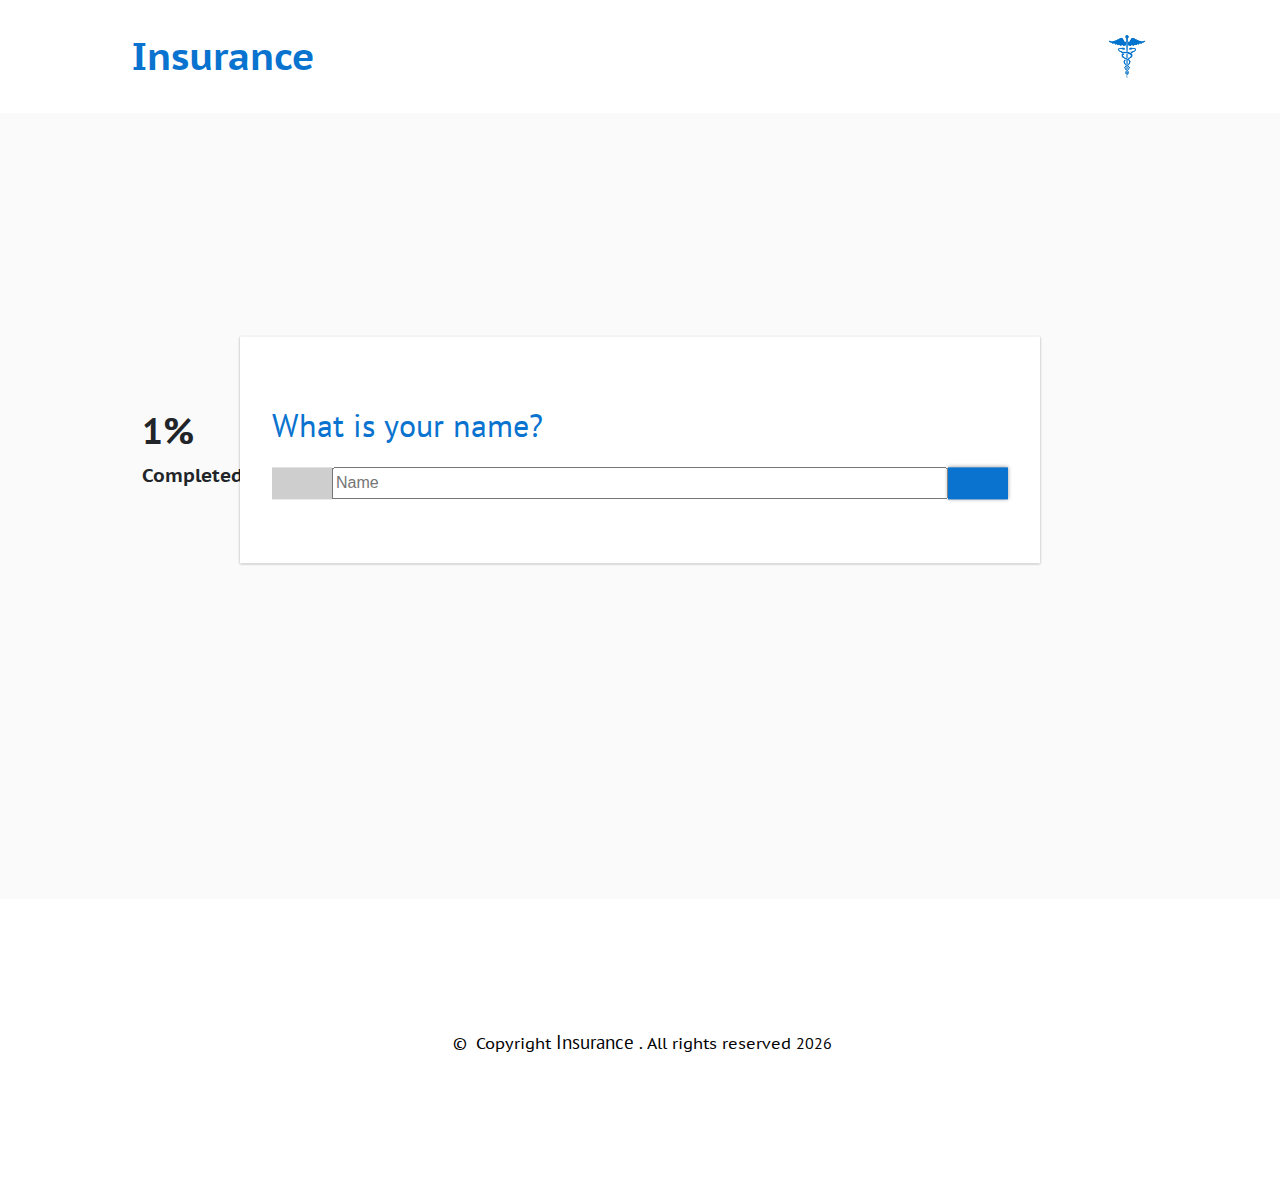
==== commit 3f9860bf: "add a new file" ====
--- a/form.html
+++ b/form.html
@@ -24,72 +24,20 @@
 
 
     <style>
+        #navbar {
+            position: absolute;
+            bottom: -32%;
+            left: 0;
+            right: 0;
+        }
 
+        #footer {
+            position: absolute;
+            bottom: -32%;
+            left: 0;
+            right: 0;
 
-
-
-.progress {
-    display: flex;
-    justify-content: center;
-    align-items: center;
-    flex-direction: column;
-    border-radius: 128px;
-    position: absolute;
-    top: 50%;
-    left:15%;
-    width: 150px;
-    height: 150px;
-    margin: auto;
-    padding: 100px;
-    -webkit-transform: translate(-50%, -50%);
-    transform: translate(-50%, -50%);
-    /* background: rgb(255, 255, 255); */
-
-
-}
-
-
-.wrapper {
-    z-index: 999999999 !important;
-    overflow: hidden;
-    /* border:10px solid red; */
-    width: 100%;
-    height: 100vh;
-    margin: auto;
-    padding: 100px;
-    position: absolute;
-    top: 50%;
-    left:50%;
-    -webkit-transform: translate(-50%, -50%);
-    transform: translate(-50%, -50%);
-}
-
-#forma {
-/* border: 2px solid red;
-position: absolute;
-    top:50%;
-    left:50%;
-    -webkit-transform: translate(-50%, -50%);
-    transform: translate(-50%, -50%);
-    height: 100vh; */
-}
-
-#navbar 
-{
-    position: absolute;
-    bottom:-32%;
-    left:0;
-    right:0;
-}
-
-#footer {
-    position: absolute;
-    bottom:-32%;
-    left:0;
-    right:0;
-
-}
-
+        }
     </style>
 
 </head>
@@ -102,13 +50,10 @@
 
         <form id="forma" action="thankyou.html" method="GET" data-netlify-recaptcha="true" data-netlify="true">
 
-
             <div class="progress">
                 <h3 id="status"><span class="percentage">1% </span>Completed</h3>
                 <progress id="progressBar" value="0" max="100"></progress>
             </div>
-
-
 
             <div class="field-username input-text">
                 <p class="question">What is your name?</p>
@@ -117,18 +62,12 @@
                 <i id="plus" class="fas fa-arrow-down enter-next"></i>
             </div>
 
-
-
-
             <div class="field-email input-text innactive">
                 <p class="question">What is your Email?</p>
                 <i class="fas fa-envelope icon-start"></i>
                 <input type="email" placeholder="Email" required />
                 <i id="plus" class="fas fa-arrow-down enter-next"></i>
             </div>
-
-
-
 
             <div class="field-gender input-radio innactive">
                 <p class="question">What is your Gender?</p>
@@ -137,7 +76,6 @@
                 <input id="female" type="radio" value="female" name="gender" required />
                 <label for="female" id="plus" class="enter-next">Female</label>
             </div>
-
 
             <div class="field-coverage input-radio innactive">
                 <p class="question">When would you like coverage?</p>
@@ -148,8 +86,6 @@
                 <input id="notsure" type="radio" value="notsure" name="coverage" required />
                 <label for="notsure" id="plus" class="enter-next">Not sure</label>
             </div>
-
-
 
             <div class="field-income input-radio innactive">
                 <p class="question">What is your total household income?</p>
@@ -163,9 +99,6 @@
                 <label for="zero-sixteen" id="plus" class="enter-next">$0 - $16,000</label>
             </div>
 
-
-
-
             <div class="field-enrolled input-radio innactive">
                 <p class="question">Are you currently enrolled in Medicare Parts A or B?</p>
                 <input id="enrolled-yes" type="radio" value="enrolled-yes" name="enrolled" required />
@@ -176,8 +109,6 @@
                 <label for="enrolled-unsure" id="plus" class="enter-next">Unsure</label>
             </div>
 
-
-
             <div class="field-birth input-text innactive">
                 <p class="question">What is your date of birth?</p>
                 <i class="fas fa-user-edit icon-start"></i>
@@ -185,21 +116,16 @@
                 <i id="plus" class="fas fa-arrow-down enter-next"></i>
             </div>
 
-
-
             <div class="field-submit input-submit innactive">
                 <input id="submit" type="submit" />
             </div>
 
+        </form>
+    </div>
 
-        </form>
+    <footer id="footer"></footer>
 
 
-    </div>
-
-
-
-    <footer id="footer"></footer>
 
     <script src="js/animated-form.js"></script>
 
--- a/stylesheet.css
+++ b/stylesheet.css
@@ -140,8 +140,8 @@
 
 }
 
-.input-radio input[type="radio"]:checked + label,
-.Checked + label {
+.input-radio input[type="radio"]:checked+label,
+.Checked+label {
     background: green;
 
 
@@ -219,7 +219,7 @@
 
 /*styles home*/
 
-[class*="column"].insurance101 > div {
+[class*="column"].insurance101>div {
     margin: 32px 0px;
 }
 
@@ -244,9 +244,9 @@
 
 
 
-     .small-img {
-            max-width: 200px !important;
-        }
+.small-img {
+    max-width: 200px !important;
+}
 
 #form {
     position: absolute;
@@ -263,7 +263,7 @@
 progress::-moz-progress-bar {
     border-radius: 12px;
     background: #ddd;
-    
+
     box-shadow: inset 0 -2px 4px rgba(0, 0, 0, 0.4), 0 2px 5px 0px rgba(0, 0, 0, 0.3);
 
 }
@@ -305,12 +305,12 @@
         opacity: 0
     }
 
-    
+
     50% {
         opacity: 1
     }
 
-    
+
     100% {
         opacity: 9
     }
@@ -320,3 +320,38 @@
 
 
 
+.progress {
+    display: flex;
+    justify-content: center;
+    align-items: center;
+    flex-direction: column;
+    border-radius: 128px;
+    position: absolute;
+    top: 50%;
+    left: 15%;
+    width: 150px;
+    height: 150px;
+    margin: auto;
+    padding: 100px;
+    -webkit-transform: translate(-50%, -50%);
+    transform: translate(-50%, -50%);
+    /* background: rgb(255, 255, 255); */
+
+
+}
+
+
+.wrapper {
+    z-index: 999999999 !important;
+    overflow: hidden;
+    width: 100%;
+    height: 100vh;
+    margin: auto;
+    padding: 100px;
+    position: absolute;
+    top: 50%;
+    left: 50%;
+    -webkit-transform: translate(-50%, -50%);
+    transform: translate(-50%, -50%);
+}
+
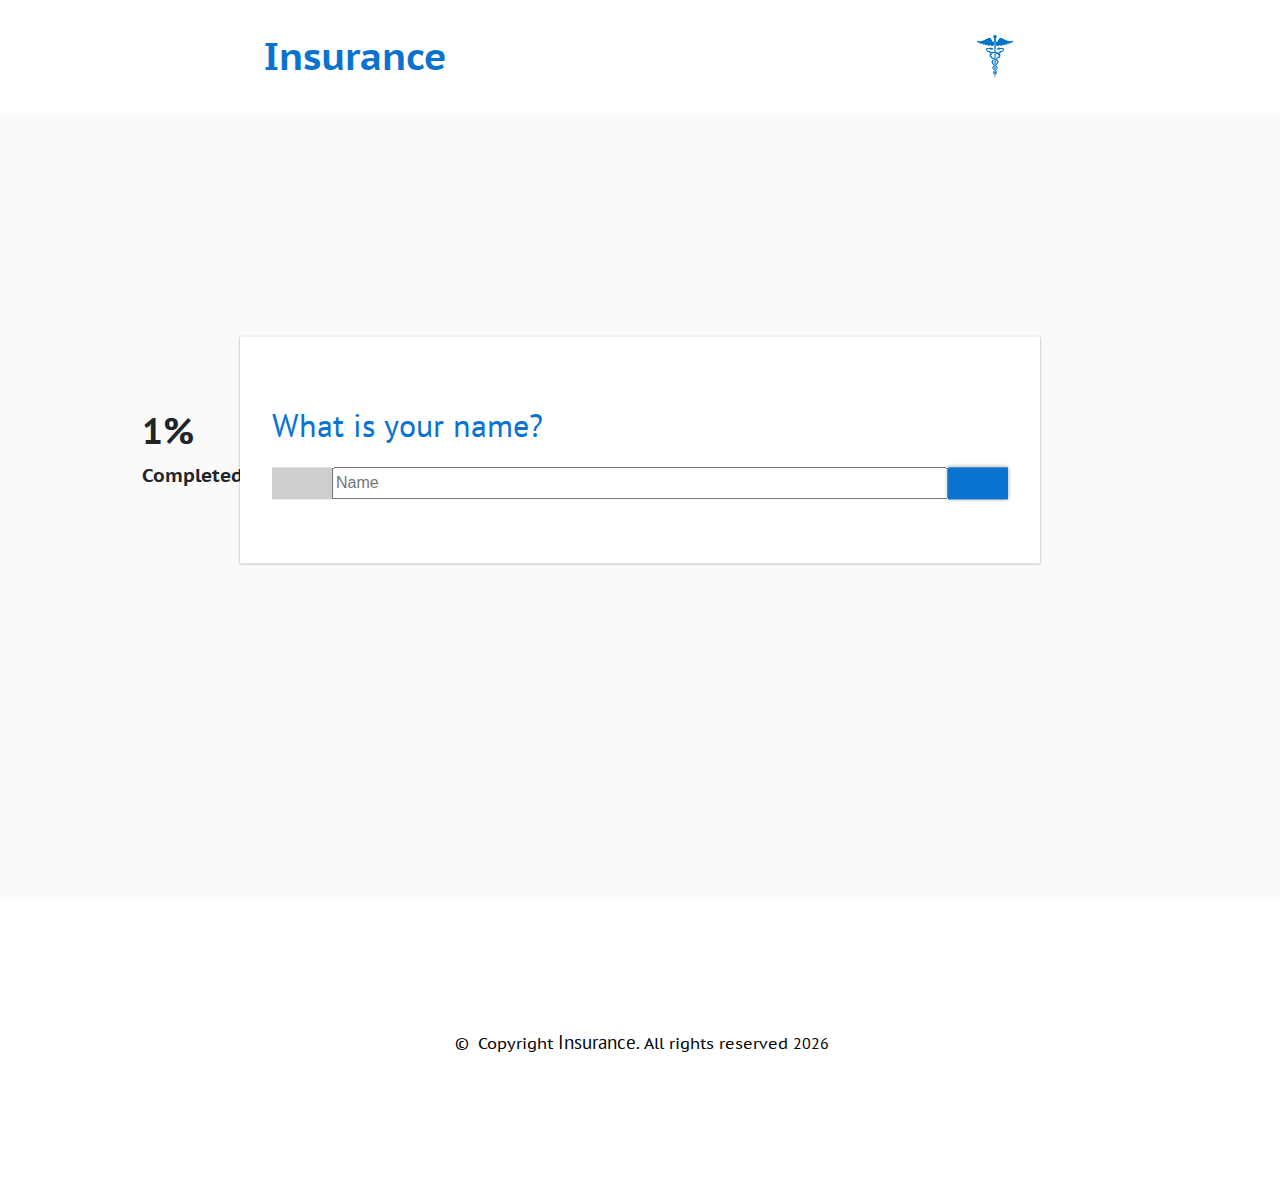
==== commit 31c3ec70: "add a new file" ====
--- a/form.html
+++ b/form.html
@@ -21,16 +21,7 @@
 
     <link rel="stylesheet" href="stylesheet.css">
 
-
-
     <style>
-        #navbar {
-            position: absolute;
-            bottom: -32%;
-            left: 0;
-            right: 0;
-        }
-
         #footer {
             position: absolute;
             bottom: -32%;
@@ -44,84 +35,88 @@
 
 <body id="site">
 
-    <nav id="navbar-empty"></nav>
+    <nav id="navbar"></nav>
 
-    <div class="wrapper">
+    <main id="page">
 
-        <form id="forma" action="thankyou.html" method="GET" data-netlify-recaptcha="true" data-netlify="true">
+        <div class="wrapper">
 
-            <div class="progress">
-                <h3 id="status"><span class="percentage">1% </span>Completed</h3>
-                <progress id="progressBar" value="0" max="100"></progress>
-            </div>
+            <form id="forma" action="thankyou.html" method="GET" data-netlify-recaptcha="true" data-netlify="true">
 
-            <div class="field-username input-text">
-                <p class="question">What is your name?</p>
-                <i class="fas fa-user-edit icon-start"></i>
-                <input type="text" placeholder="Name" required />
-                <i id="plus" class="fas fa-arrow-down enter-next"></i>
-            </div>
+                <div class="progress">
+                    <h3 id="status"><span class="percentage">1% </span>Completed</h3>
+                    <progress id="progressBar" value="0" max="100"></progress>
+                </div>
 
-            <div class="field-email input-text innactive">
-                <p class="question">What is your Email?</p>
-                <i class="fas fa-envelope icon-start"></i>
-                <input type="email" placeholder="Email" required />
-                <i id="plus" class="fas fa-arrow-down enter-next"></i>
-            </div>
+                <div class="field-username input-text">
+                    <p class="question">What is your name?</p>
+                    <i class="fas fa-user-edit icon-start"></i>
+                    <input type="text" placeholder="Name" required />
+                    <i id="plus" class="fas fa-arrow-down enter-next"></i>
+                </div>
 
-            <div class="field-gender input-radio innactive">
-                <p class="question">What is your Gender?</p>
-                <input id="male" value="male" type="radio" name="gender" required />
-                <label for="male" id="plus" class="enter-next">Male</label>
-                <input id="female" type="radio" value="female" name="gender" required />
-                <label for="female" id="plus" class="enter-next">Female</label>
-            </div>
+                <div class="field-email input-text innactive">
+                    <p class="question">What is your Email?</p>
+                    <i class="fas fa-envelope icon-start"></i>
+                    <input type="email" placeholder="Email" required />
+                    <i id="plus" class="fas fa-arrow-down enter-next"></i>
+                </div>
 
-            <div class="field-coverage input-radio innactive">
-                <p class="question">When would you like coverage?</p>
-                <input id="immediately" type="radio" value="immediately" name="coverage" required />
-                <label for="immediately" id="plus" class="enter-next">Immediately</label>
-                <input id="2months" type="radio" value="2months" name="coverage" required />
-                <label for="2months" id="plus" class="enter-next">Within 2 months</label>
-                <input id="notsure" type="radio" value="notsure" name="coverage" required />
-                <label for="notsure" id="plus" class="enter-next">Not sure</label>
-            </div>
+                <div class="field-gender input-radio innactive">
+                    <p class="question">What is your Gender?</p>
+                    <input id="male" value="male" type="radio" name="gender" required />
+                    <label for="male" id="plus" class="enter-next">Male</label>
+                    <input id="female" type="radio" value="female" name="gender" required />
+                    <label for="female" id="plus" class="enter-next">Female</label>
+                </div>
 
-            <div class="field-income input-radio innactive">
-                <p class="question">What is your total household income?</p>
-                <input id="fortyseven-plus" type="radio" value="fortyseven-plus" name="income" required />
-                <label for="fortyseven-plus" id="plus" class="enter-next">$47,001+</label>
-                <input id="thirty-fortyseven" type="radio" value="thirty-fortyseven" name="income" required />
-                <label for="thirty-fortyseven" id="plus" class="enter-next">$30,001 - $47,000</label>
-                <input id="sixteen-and-thirty" type="radio" value="sixteen-and-thirty" name="income" required />
-                <label for="sixteen-and-thirty" id="plus" class="enter-next">$16,001 - $30,000</label>
-                <input id="zero-sixteen" type="radio" value="zero-sixteen" name="income" required />
-                <label for="zero-sixteen" id="plus" class="enter-next">$0 - $16,000</label>
-            </div>
+                <div class="field-coverage input-radio innactive">
+                    <p class="question">When would you like coverage?</p>
+                    <input id="immediately" type="radio" value="immediately" name="coverage" required />
+                    <label for="immediately" id="plus" class="enter-next">Immediately</label>
+                    <input id="2months" type="radio" value="2months" name="coverage" required />
+                    <label for="2months" id="plus" class="enter-next">Within 2 months</label>
+                    <input id="notsure" type="radio" value="notsure" name="coverage" required />
+                    <label for="notsure" id="plus" class="enter-next">Not sure</label>
+                </div>
 
-            <div class="field-enrolled input-radio innactive">
-                <p class="question">Are you currently enrolled in Medicare Parts A or B?</p>
-                <input id="enrolled-yes" type="radio" value="enrolled-yes" name="enrolled" required />
-                <label for="enrolled-yes" id="plus" class="enter-next">Yes</label>
-                <input id="enrolled-no" type="radio" value="enrolled-no" name="enrolled" required />
-                <label for="enrolled-no" id="plus" class="enter-next">No</label>
-                <input id="enrolled-unsure" type="radio" value="enrolled-unsure" name="enrolled" required />
-                <label for="enrolled-unsure" id="plus" class="enter-next">Unsure</label>
-            </div>
+                <div class="field-income input-radio innactive">
+                    <p class="question">What is your total household income?</p>
+                    <input id="fortyseven-plus" type="radio" value="fortyseven-plus" name="income" required />
+                    <label for="fortyseven-plus" id="plus" class="enter-next">$47,001+</label>
+                    <input id="thirty-fortyseven" type="radio" value="thirty-fortyseven" name="income" required />
+                    <label for="thirty-fortyseven" id="plus" class="enter-next">$30,001 - $47,000</label>
+                    <input id="sixteen-and-thirty" type="radio" value="sixteen-and-thirty" name="income" required />
+                    <label for="sixteen-and-thirty" id="plus" class="enter-next">$16,001 - $30,000</label>
+                    <input id="zero-sixteen" type="radio" value="zero-sixteen" name="income" required />
+                    <label for="zero-sixteen" id="plus" class="enter-next">$0 - $16,000</label>
+                </div>
 
-            <div class="field-birth input-text innactive">
-                <p class="question">What is your date of birth?</p>
-                <i class="fas fa-user-edit icon-start"></i>
-                <input type="date" id="birth" name="birth" value="1950-01-01" min="1950-01-01" max="2018-12-31">
-                <i id="plus" class="fas fa-arrow-down enter-next"></i>
-            </div>
+                <div class="field-enrolled input-radio innactive">
+                    <p class="question">Are you currently enrolled in Medicare Parts A or B?</p>
+                    <input id="enrolled-yes" type="radio" value="enrolled-yes" name="enrolled" required />
+                    <label for="enrolled-yes" id="plus" class="enter-next">Yes</label>
+                    <input id="enrolled-no" type="radio" value="enrolled-no" name="enrolled" required />
+                    <label for="enrolled-no" id="plus" class="enter-next">No</label>
+                    <input id="enrolled-unsure" type="radio" value="enrolled-unsure" name="enrolled" required />
+                    <label for="enrolled-unsure" id="plus" class="enter-next">Unsure</label>
+                </div>
 
-            <div class="field-submit input-submit innactive">
-                <input id="submit" type="submit" />
-            </div>
+                <div class="field-birth input-text innactive">
+                    <p class="question">What is your date of birth?</p>
+                    <i class="fas fa-user-edit icon-start"></i>
+                    <input type="date" id="birth" name="birth" value="1950-01-01" min="1950-01-01" max="2018-12-31">
+                    <i id="plus" class="fas fa-arrow-down enter-next"></i>
+                </div>
 
-        </form>
-    </div>
+                <div class="field-submit input-submit innactive">
+                    <input id="submit" type="submit" />
+                </div>
+
+            </form>
+        </div>
+
+    </main>
 
     <footer id="footer"></footer>
 
--- a/css/index.css
+++ b/css/index.css
@@ -39,7 +39,6 @@
 @import url("column.css");
 /* loads animated */
 @import url("animated.css");
-
 /* loads layouts */
 @import url("layouts.css");
 /* loads responsive_text */
--- a/stylesheet.css
+++ b/stylesheet.css
@@ -1,17 +1,9 @@
-/* html {
-    overflow-y: scroll;
-    min-height: 500px;
-    height: 50vh;
-} */
-
 
 #site {
     background: #fafafa;
     -webkit-transition: background 0.5s ease;
     transition: background 0.5s ease;
-    /* min-height: 500px; */
-    /* height: 100vh; */
-    /* max-height: 100vh; */
+
 
 }
 
@@ -355,3 +347,5 @@
     transform: translate(-50%, -50%);
 }
 
+
+
